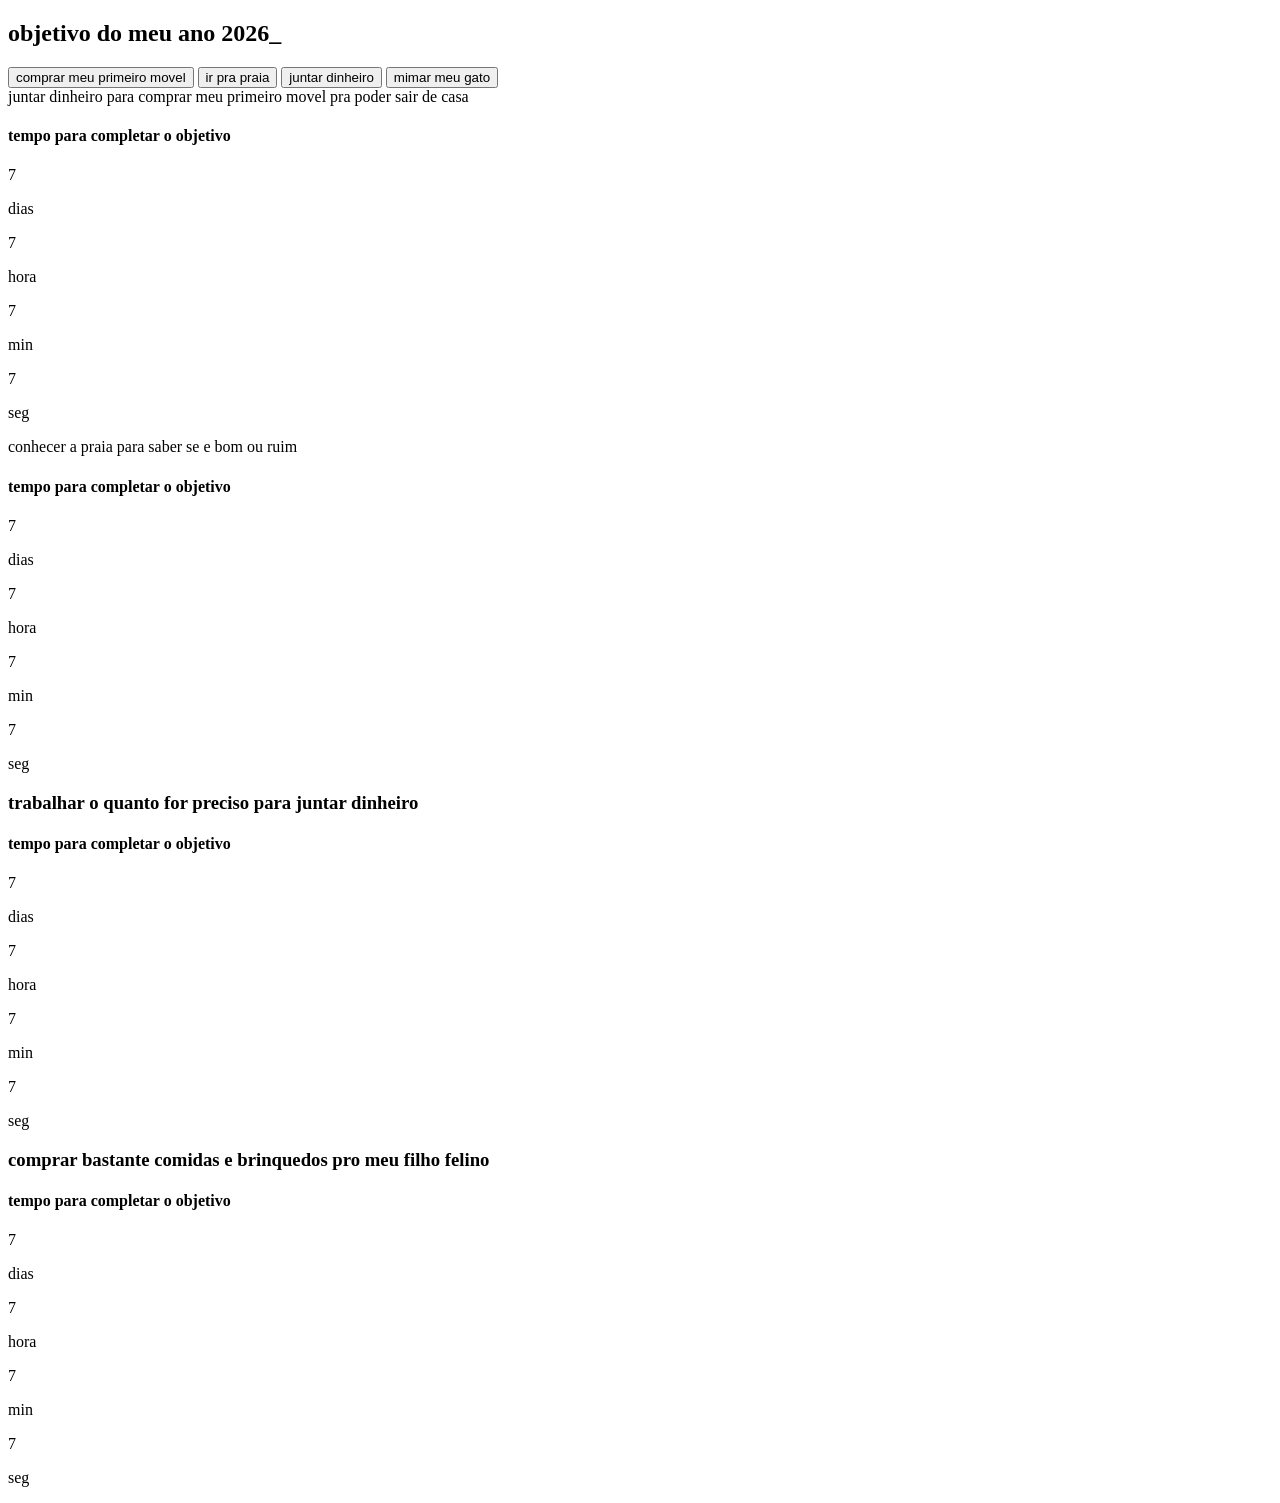
==== index.html @ 8443cf69 "teste" ====
<!DOCTYPE html>
<html lang="pt-br">
    <head>
        <meta charset="UTF-8">
        <meta name="viewport" content="width=device-width, initial-scale=1.0">
        <title>metas do meu ano 2026</title>
        <link rel="stylesheet" href="style.css">
    
    </head>

    <body>
<section class="conteudo principal">
    <h2 class="titulo principal">objetivo do meu ano 2026<span>_</span></h2>

    <div class="conteudo">

        <div class="botoes">
            <button class="botao-ativo">comprar meu primeiro movel</button>
            <button class="botao">ir pra praia</button>
            <button class="botao">juntar dinheiro</button>
            <button class="botao">mimar meu gato</button>
        </div>

    <div class="abas-textos">
    <div class="aba-conteudo ativo"
        <h3 class="aba-conteudo-titulo=principal">juntar dinheiro para comprar meu primeiro movel pra poder sair de casa</h3>
        <h4 class="aba-conteudo-titulo-secundario">tempo para completar o objetivo</h4>
    <div class="contador">
        <div class="contador-digito">
            <p class="contador-digto-numero" id="dias0">7</p>
            <p class="contador-digito-texto">dias</p>
        </div>
         <div class="contador-digito">
            <p class="contador-digto-numero" id="hora0">7</p>
            <p class="contador-digito-texto">hora</p>
        </div>
         <div class="contador-digito">
            <p class="contador-digto-numero" id="min0">7</p>
            <p class="contador-digito-texto">min</p>
        </div>
         <div class="contador-digito">
            <p class="contador-digto-numero" id="seg0">7</p>
            <p class="contador-digito-texto">seg</p>
         </div>
            </div>
               </div>
         <div class="abas-textos">
    <div class="aba-conteudo"
        <h3 class="aba-conteudo-titulo=principal">conhecer a praia para saber se e bom ou ruim </h3>
        <h4 class="aba-conteudo-titulo-secundario">tempo para completar o objetivo</h4>
    <div class="contador">
        <div class="contador-digito">
            <p class="contador-digto-numero" id="dias1">7</p>
            <p class="contador-digito-texto">dias</p>
        </div>
         <div class="contador-digito">
            <p class="contador-digto-numero" id="hora1">7</p>
            <p class="contador-digito-texto">hora</p>
        </div>
         <div class="contador-digito">
            <p class="contador-digto-numero" id="min1">7</p>
            <p class="contador-digito-texto">min</p>
        </div>
         <div class="contador-digito">
            <p class="contador-digto-numero" id="seg1">7</p>
            <p class="contador-digito-texto">seg</p>
         </div>
           </div>
             </div> 
         <div class="abas-textos">
    <div class="aba-conteudo">
        <h3 class="aba-conteudo-titulo=principal">trabalhar o quanto for preciso para juntar dinheiro</h3>
        <h4 class="aba-conteudo-titulo-secundario">tempo para completar o objetivo</h4>
    <div class="contador">
        <div class="contador-digito">
            <p class="contador-digto-numero" id="dias2">7</p>
            <p class="contador-digito-texto">dias</p>
        </div>
         <div class="contador-digito">
            <p class="contador-digto-numero" id="hora2">7</p>
            <p class="contador-digito-texto">hora</p>
        </div>
         <div class="contador-digito">
            <p class="contador-digto-numero" id="min2">7</p>
            <p class="contador-digito-texto">min</p>
        </div>
 <div class="contador-digito">
            <p class="contador-digto-numero" id="seg2">7</p>
            <p class="contador-digito-texto">seg</p>
           </div>
            </div>
         </div>
         <div class="abas-textos">
    <div class="aba-conteudo">
        <h3 class="aba-conteudo-titulo=principal">comprar  bastante comidas e brinquedos pro meu filho felino</h3>
        <h4 class="aba-conteudo-titulo-secundario">tempo para completar o objetivo</h4>
    <div class="contador">
        <div class="contador-digito">
            <p class="contador-digto-numero" id="dias3">7</p>
            <p class="contador-digito-texto">dias</p>
        </div>
         <div class="contador-digito">
            <p class="contador-digto-numero" id="hora3">7</p>
            <p class="contador-digito-texto">hora</p>
        </div>
         <div class="contador-digito">
            <p class="contador-digto-numero" id="min3">7</p>
            <p class="contador-digito-texto">min</p>
        </div>
         <div class="contador-digito">
            <p class="contador-digto-numero" id="seg3">7</p>
            <p class="contador-digito-texto">seg</p>
         </div>
        </div>
      </div>
         </div>
         </div>
         <section>
      <script src="main.js"></script>

    </body>
</html>
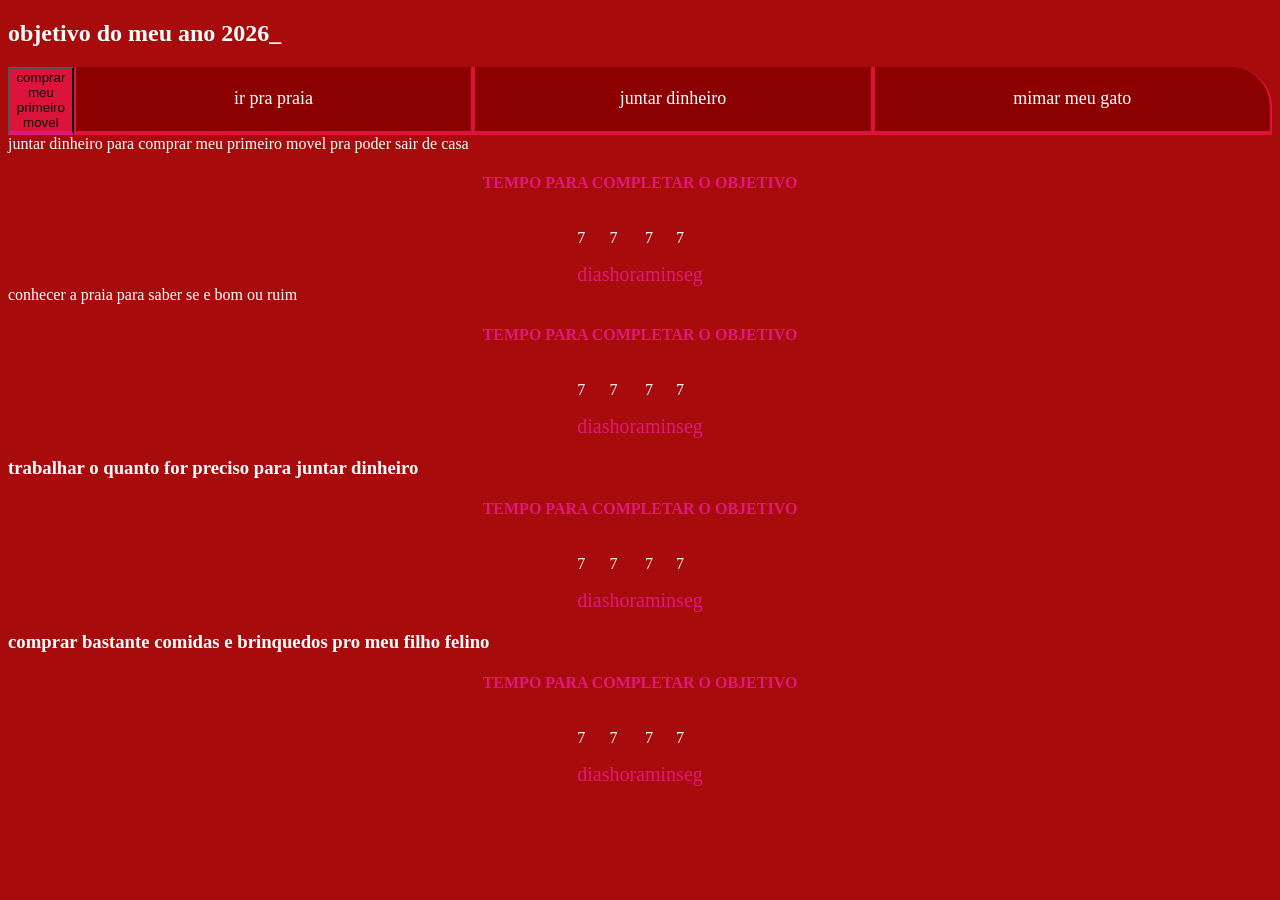
==== commit e2fe4c53: "ll" ====
--- a/index.html
+++ b/index.html
@@ -90,6 +90,7 @@
            </div>
             </div>
          </div>
+         </div>
          <div class="abas-textos">
     <div class="aba-conteudo">
         <h3 class="aba-conteudo-titulo=principal">comprar  bastante comidas e brinquedos pro meu filho felino</h3>
--- a/style.css
+++ b/style.css
@@ -0,0 +1,121 @@
+ @import url('https://fonts.googleapis.com/css2?family=Chakra+Petch:wght@400;700&display=swap&#39');
+
+
+ :root {
+    --cor-de-fundo: #a80b0b;
+    --grifar: #E1187C;
+    --branco: #ffffff;
+    --botao-ativo:#DC143C;
+    --botao-inativo: #8B0000;
+    --texto-fundo: 	#FF0000;
+ }
+ body {
+    background-color: var(--cor-de-fundo);
+    color: var(--branco);
+    font-family: Cambria, Cochin, Georgia, Times, 'Times New Roman', serif;
+ }
+ .conteudo-principal{
+    display: flex;
+    flex-direction: column;
+    justify-content: center;
+    align-items: center;
+    max-width: 1200px;
+    width: 100%;
+    margin: 0 auto;
+ }  
+  .titulo-principal{
+text-align: left;
+width: 100%;
+font-size: 32px;
+  }
+
+  .botao{
+font-family: 'Times New Roman', Times, serif;
+background-color: var(--botao-inativo);
+color: var(--branco);
+display: flex;
+justify-content: center;
+padding: 1em;
+font-size: 18px;
+align-items: center;
+width: 100%;
+border-bottom: 4px solid var(--botao-ativo);
+border-left: 2px solid var(--botao-ativo);
+border-right: 2px solid var(--botao-ativo);
+border-top: none;
+  }
+
+  .botao:first-child{
+border-radius: 40px 40px 0 0;
+  }
+
+  .botoes{
+   display: flex;
+  }
+
+  .botao-ativo{
+   background-color: var(--botao-ativo);
+   border-bottom: 4px solid var(--grifar);
+  }
+
+  .abas-texto{
+   background-color: var(--texto-fundo);
+   padding: 40px;
+   border-radius: 0 0 40px 40px;
+  }
+
+  .abas-conteudo.ativo{
+   display: block;
+  }
+
+  .abas-conteudo{
+   display: none;
+  }
+  .abas-conteudos-titulo-principal{
+   font-size: 28px;
+   text-align: center;
+  }
+
+  .aba-conteudo-titulo-secundario{
+   text-align: center;
+   color: var(--grifar);
+   text-transform: uppercase;
+  }
+
+  .contador{
+   display: flex;
+   justify-content: center;
+   flex-wrap: wrap;
+  }
+
+  .contdor-digito{
+   padding: 0 16px;
+   text-align: center;
+   min-width: 100px;
+  }
+
+  .contador-digito-numero{
+   font-size: 80px;
+   margin: 0;
+  }
+
+  .contador-digito-texto{
+   color: var(--grifar);
+   font-size: 20px;
+   margin: 0;
+  }
+
+  @media screen and  (min-width:768px){
+botao{
+    display: flex;
+
+  }
+  .botao:first-child{
+    border-radius: 40px 0 0 0;
+  }
+  .botao:last-child{
+    border-radius: 0 40px 0 0 ;
+  } 
+    }  
+  
+  
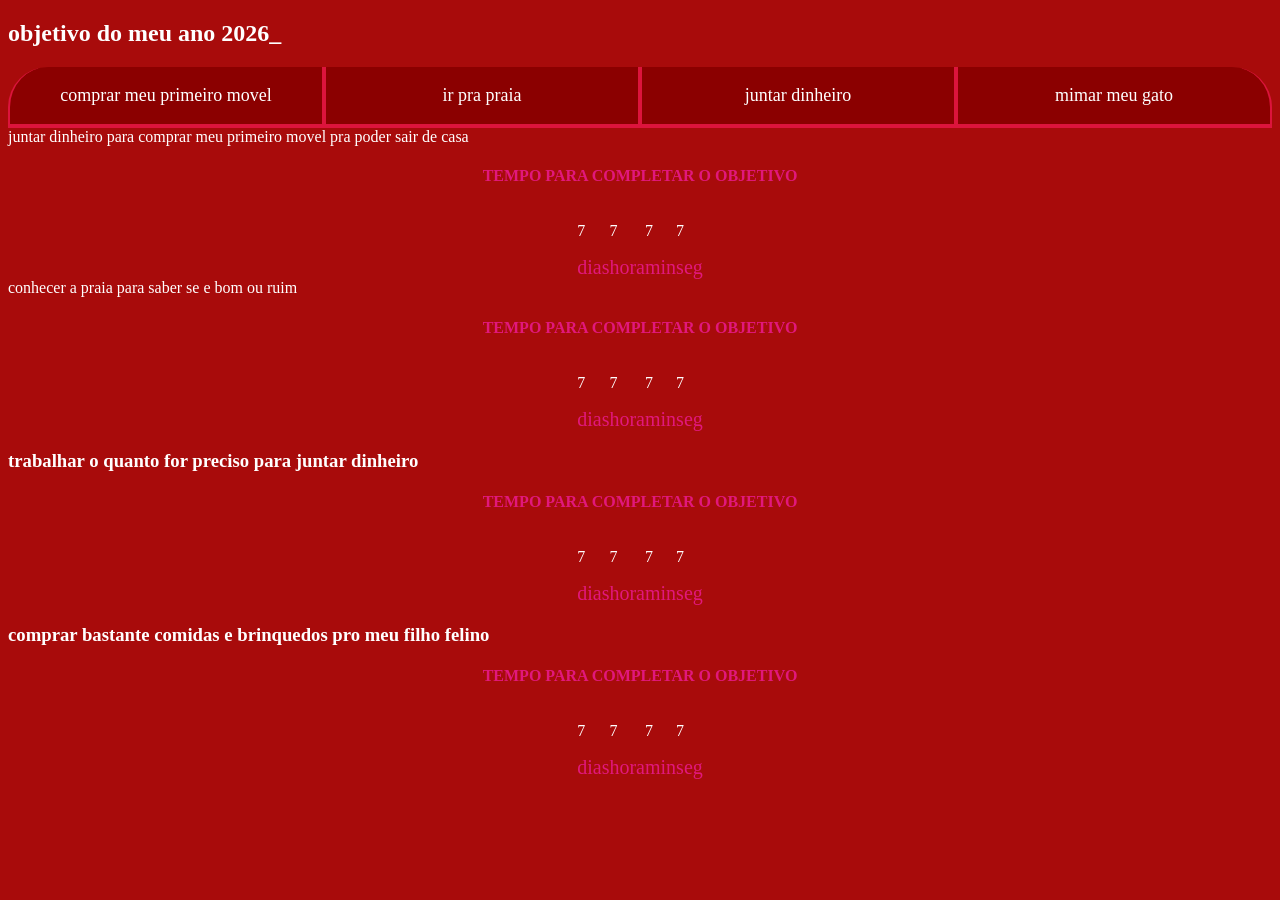
==== commit a9dd80e9: "ççç" ====
--- a/index.html
+++ b/index.html
@@ -15,7 +15,7 @@
     <div class="conteudo">
 
         <div class="botoes">
-            <button class="botao-ativo">comprar meu primeiro movel</button>
+            <button class="botao ativo">comprar meu primeiro movel</button>
             <button class="botao">ir pra praia</button>
             <button class="botao">juntar dinheiro</button>
             <button class="botao">mimar meu gato</button>
@@ -23,7 +23,7 @@
 
     <div class="abas-textos">
     <div class="aba-conteudo ativo"
-        <h3 class="aba-conteudo-titulo=principal">juntar dinheiro para comprar meu primeiro movel pra poder sair de casa</h3>
+        <h3 class="aba-conteudo-titulo-principal">juntar dinheiro para comprar meu primeiro movel pra poder sair de casa</h3>
         <h4 class="aba-conteudo-titulo-secundario">tempo para completar o objetivo</h4>
     <div class="contador">
         <div class="contador-digito">
@@ -46,7 +46,7 @@
                </div>
          <div class="abas-textos">
     <div class="aba-conteudo"
-        <h3 class="aba-conteudo-titulo=principal">conhecer a praia para saber se e bom ou ruim </h3>
+        <h3 class="aba-conteudo-titulo-principal">conhecer a praia para saber se e bom ou ruim </h3>
         <h4 class="aba-conteudo-titulo-secundario">tempo para completar o objetivo</h4>
     <div class="contador">
         <div class="contador-digito">
@@ -69,7 +69,7 @@
              </div> 
          <div class="abas-textos">
     <div class="aba-conteudo">
-        <h3 class="aba-conteudo-titulo=principal">trabalhar o quanto for preciso para juntar dinheiro</h3>
+        <h3 class="aba-conteudo-titulo-principal">trabalhar o quanto for preciso para juntar dinheiro</h3>
         <h4 class="aba-conteudo-titulo-secundario">tempo para completar o objetivo</h4>
     <div class="contador">
         <div class="contador-digito">
@@ -93,7 +93,7 @@
          </div>
          <div class="abas-textos">
     <div class="aba-conteudo">
-        <h3 class="aba-conteudo-titulo=principal">comprar  bastante comidas e brinquedos pro meu filho felino</h3>
+        <h3 class="aba-conteudo-titulo-principal">comprar  bastante comidas e brinquedos pro meu filho felino</h3>
         <h4 class="aba-conteudo-titulo-secundario">tempo para completar o objetivo</h4>
     <div class="contador">
         <div class="contador-digito">
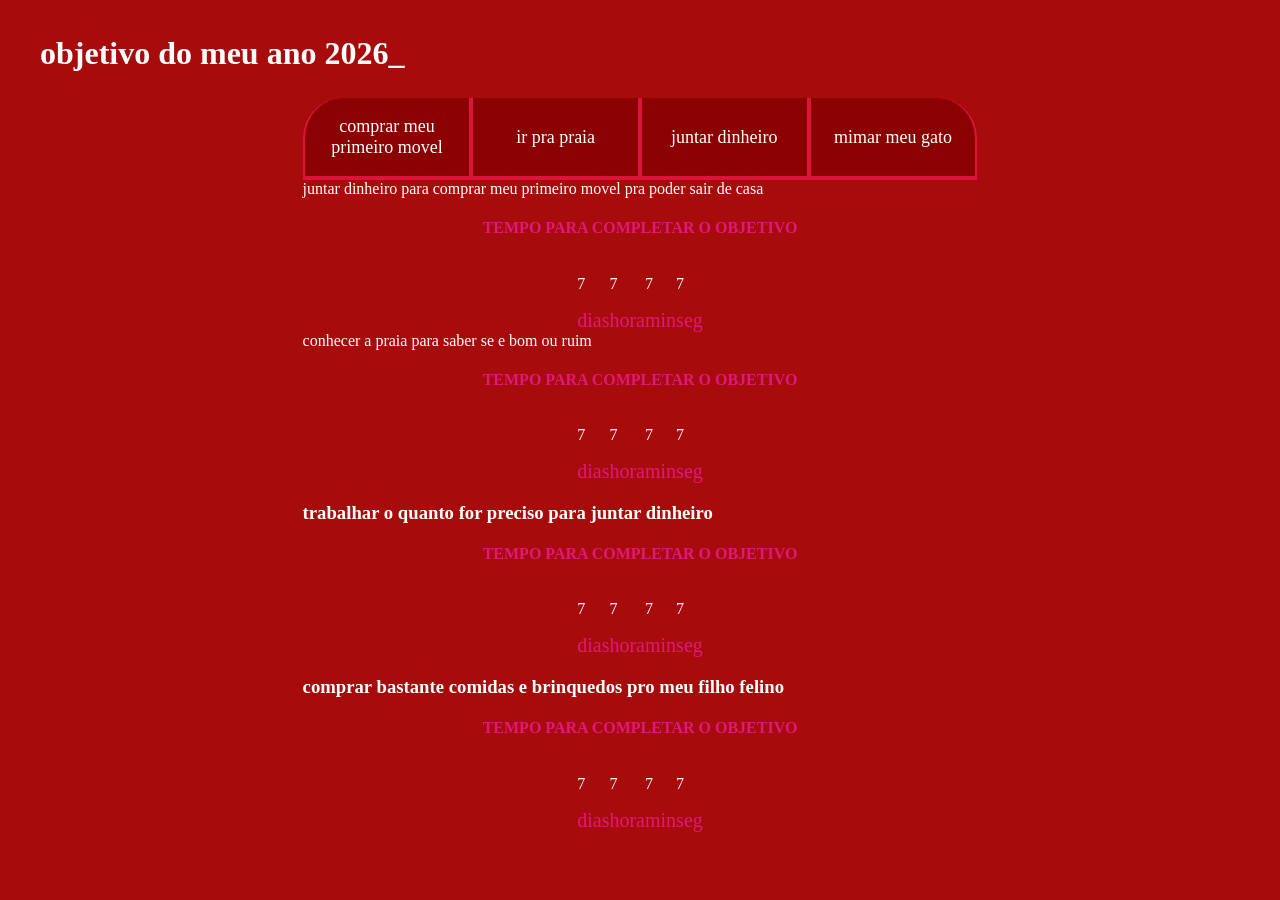
==== commit 7f152476: "te" ====
--- a/index.html
+++ b/index.html
@@ -9,8 +9,8 @@
     </head>
 
     <body>
-<section class="conteudo principal">
-    <h2 class="titulo principal">objetivo do meu ano 2026<span>_</span></h2>
+<section class="conteudo-principal">
+    <h2 class="titulo-principal">objetivo do meu ano 2026<span>_</span></h2>
 
     <div class="conteudo">
 
--- a/style.css
+++ b/style.css
@@ -23,13 +23,14 @@
     width: 100%;
     margin: 0 auto;
  }  
-  .titulo-principal{
+
+.titulo-principal{
 text-align: left;
 width: 100%;
 font-size: 32px;
   }
 
-  .botao{
+.botao{
 font-family: 'Times New Roman', Times, serif;
 background-color: var(--botao-inativo);
 color: var(--branco);
@@ -45,67 +46,67 @@
 border-top: none;
   }
 
-  .botao:first-child{
+.botao:first-child{
 border-radius: 40px 40px 0 0;
   }
 
-  .botoes{
+.botoes{
    display: flex;
   }
 
-  .botao-ativo{
+.botao-ativo{
    background-color: var(--botao-ativo);
    border-bottom: 4px solid var(--grifar);
   }
 
-  .abas-texto{
+.abas-texto{
    background-color: var(--texto-fundo);
    padding: 40px;
    border-radius: 0 0 40px 40px;
   }
 
-  .abas-conteudo.ativo{
+.abas-conteudo.ativo{
    display: block;
   }
 
-  .abas-conteudo{
+.abas-conteudo{
    display: none;
   }
-  .abas-conteudos-titulo-principal{
+.abas-conteudos-titulo-principal{
    font-size: 28px;
    text-align: center;
   }
 
-  .aba-conteudo-titulo-secundario{
+.aba-conteudo-titulo-secundario{
    text-align: center;
    color: var(--grifar);
    text-transform: uppercase;
   }
 
-  .contador{
+.contador{
    display: flex;
    justify-content: center;
    flex-wrap: wrap;
   }
 
-  .contdor-digito{
+.contdor-digito{
    padding: 0 16px;
    text-align: center;
    min-width: 100px;
   }
 
-  .contador-digito-numero{
+.contador-digito-numero{
    font-size: 80px;
    margin: 0;
   }
 
-  .contador-digito-texto{
+.contador-digito-texto{
    color: var(--grifar);
    font-size: 20px;
    margin: 0;
   }
 
-  @media screen and  (min-width:768px){
+@media screen and  (min-width:768px){
 botao{
     display: flex;
 
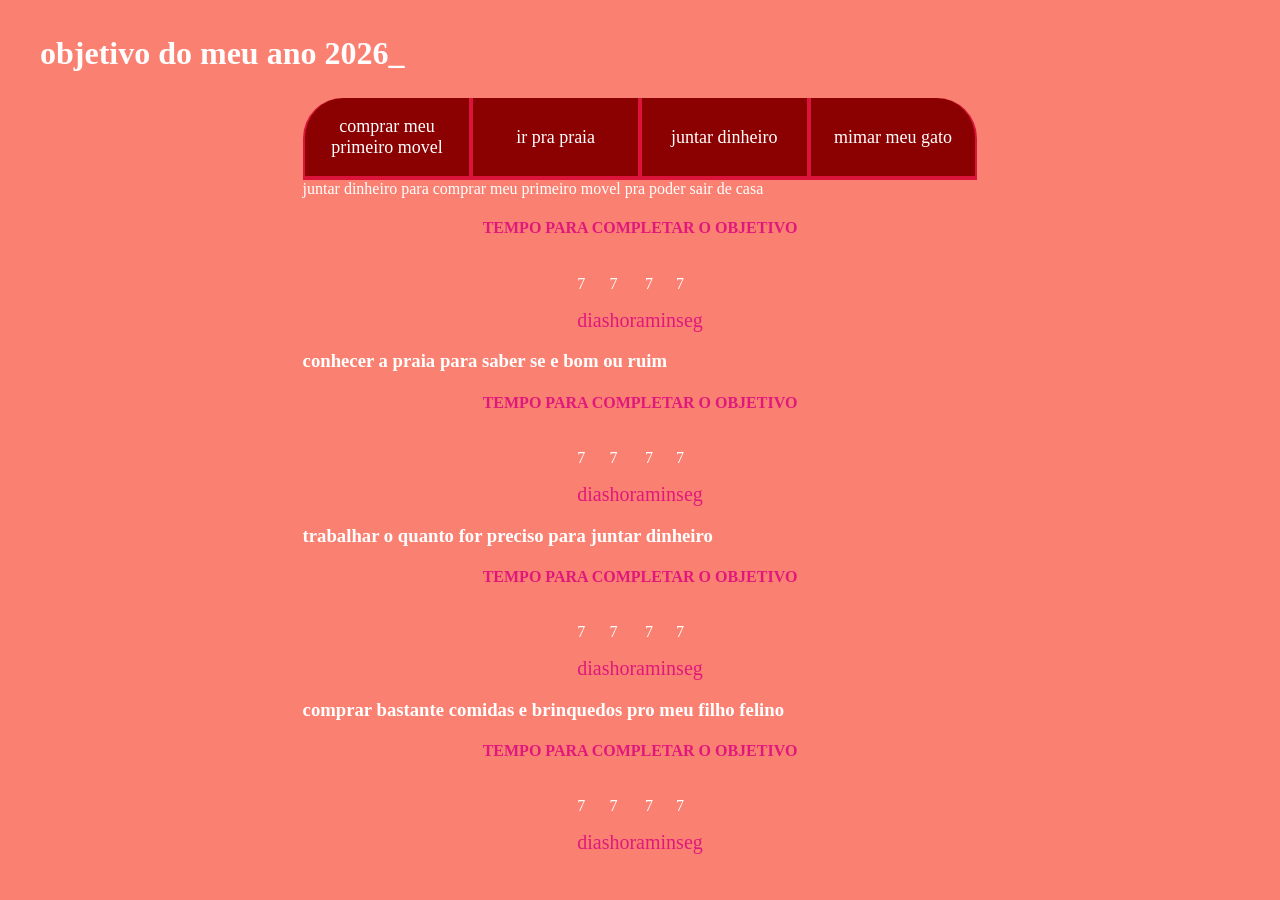
==== commit 5eb9b490: "tte" ====
--- a/index.html
+++ b/index.html
@@ -45,7 +45,7 @@
             </div>
                </div>
          <div class="abas-textos">
-    <div class="aba-conteudo"
+    <div class="aba-conteudo">
         <h3 class="aba-conteudo-titulo-principal">conhecer a praia para saber se e bom ou ruim </h3>
         <h4 class="aba-conteudo-titulo-secundario">tempo para completar o objetivo</h4>
     <div class="contador">
--- a/style.css
+++ b/style.css
@@ -2,7 +2,7 @@
 
 
  :root {
-    --cor-de-fundo: #a80b0b;
+    --cor-de-fundo: 	#FA8072;
     --grifar: #E1187C;
     --branco: #ffffff;
     --botao-ativo:#DC143C;
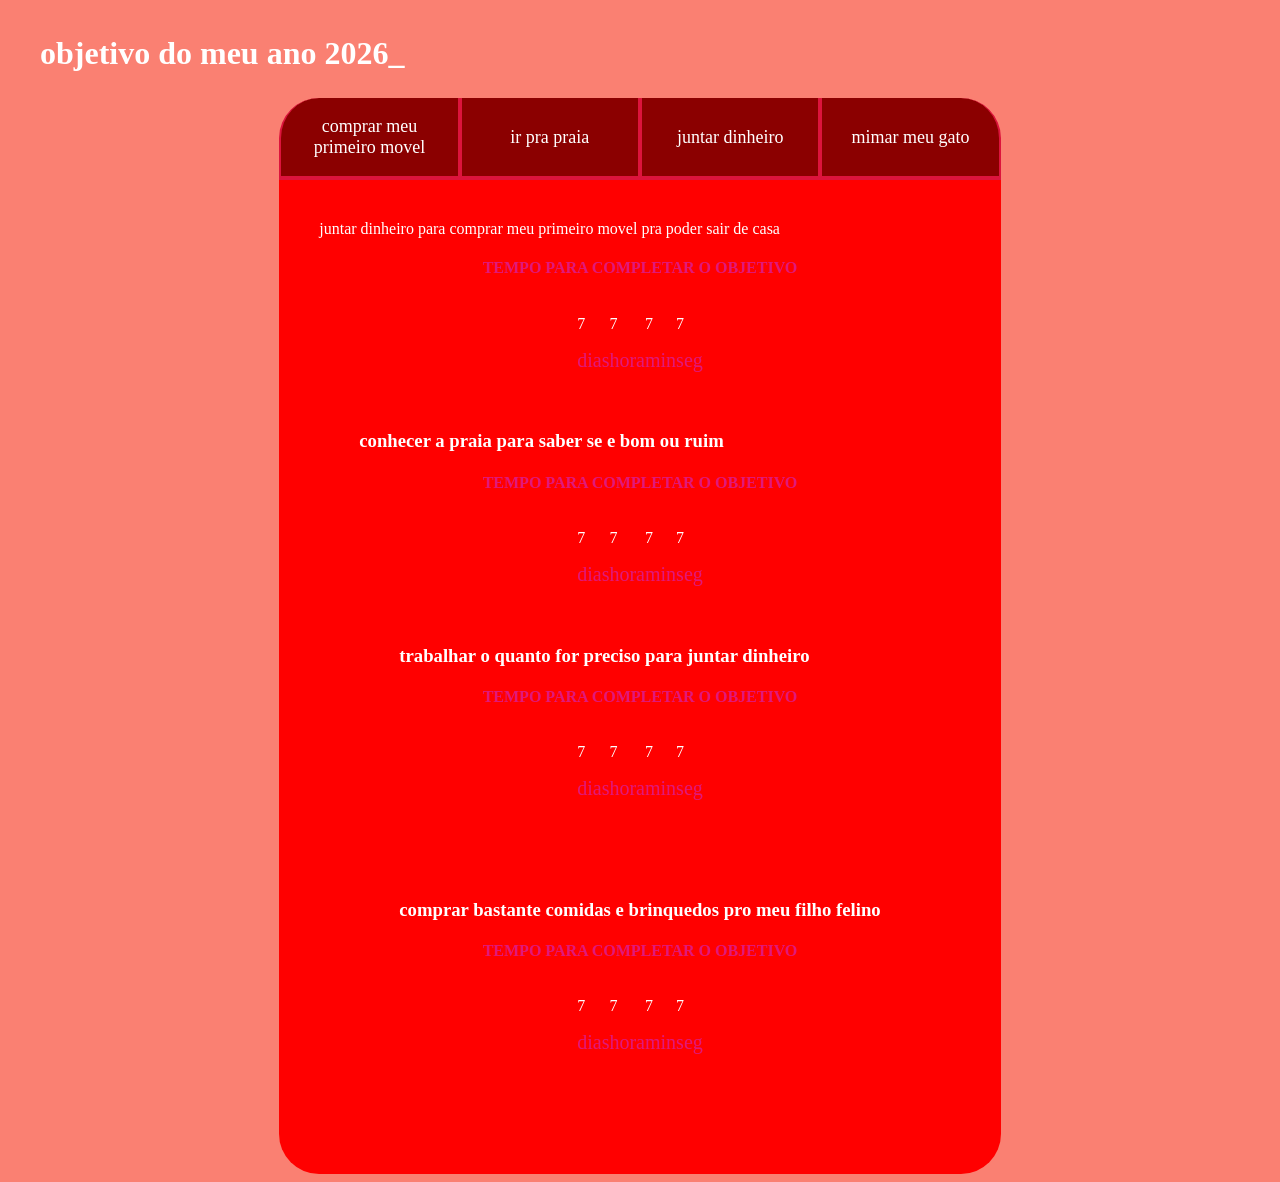
==== commit 54a03d6c: "122" ====
--- a/index.html
+++ b/index.html
@@ -23,7 +23,7 @@
 
     <div class="abas-textos">
     <div class="aba-conteudo ativo"
-        <h3 class="aba-conteudo-titulo-principal">juntar dinheiro para comprar meu primeiro movel pra poder sair de casa</h3>
+         <h3 class="aba-conteudo-titulo-principal">juntar dinheiro para comprar meu primeiro movel pra poder sair de casa</h3>
         <h4 class="aba-conteudo-titulo-secundario">tempo para completar o objetivo</h4>
     <div class="contador">
         <div class="contador-digito">
@@ -71,7 +71,8 @@
     <div class="aba-conteudo">
         <h3 class="aba-conteudo-titulo-principal">trabalhar o quanto for preciso para juntar dinheiro</h3>
         <h4 class="aba-conteudo-titulo-secundario">tempo para completar o objetivo</h4>
-    <div class="contador">
+   
+        <div class="contador">
         <div class="contador-digito">
             <p class="contador-digto-numero" id="dias2">7</p>
             <p class="contador-digito-texto">dias</p>
@@ -111,10 +112,10 @@
          <div class="contador-digito">
             <p class="contador-digto-numero" id="seg3">7</p>
             <p class="contador-digito-texto">seg</p>
-         </div>
-        </div>
-      </div>
-         </div>
+                      </div>
+                 </div>
+            </div>
+         </div>  
          </div>
          <section>
       <script src="main.js"></script>
--- a/style.css
+++ b/style.css
@@ -59,7 +59,7 @@
    border-bottom: 4px solid var(--grifar);
   }
 
-.abas-texto{
+.abas-textos{
    background-color: var(--texto-fundo);
    padding: 40px;
    border-radius: 0 0 40px 40px;
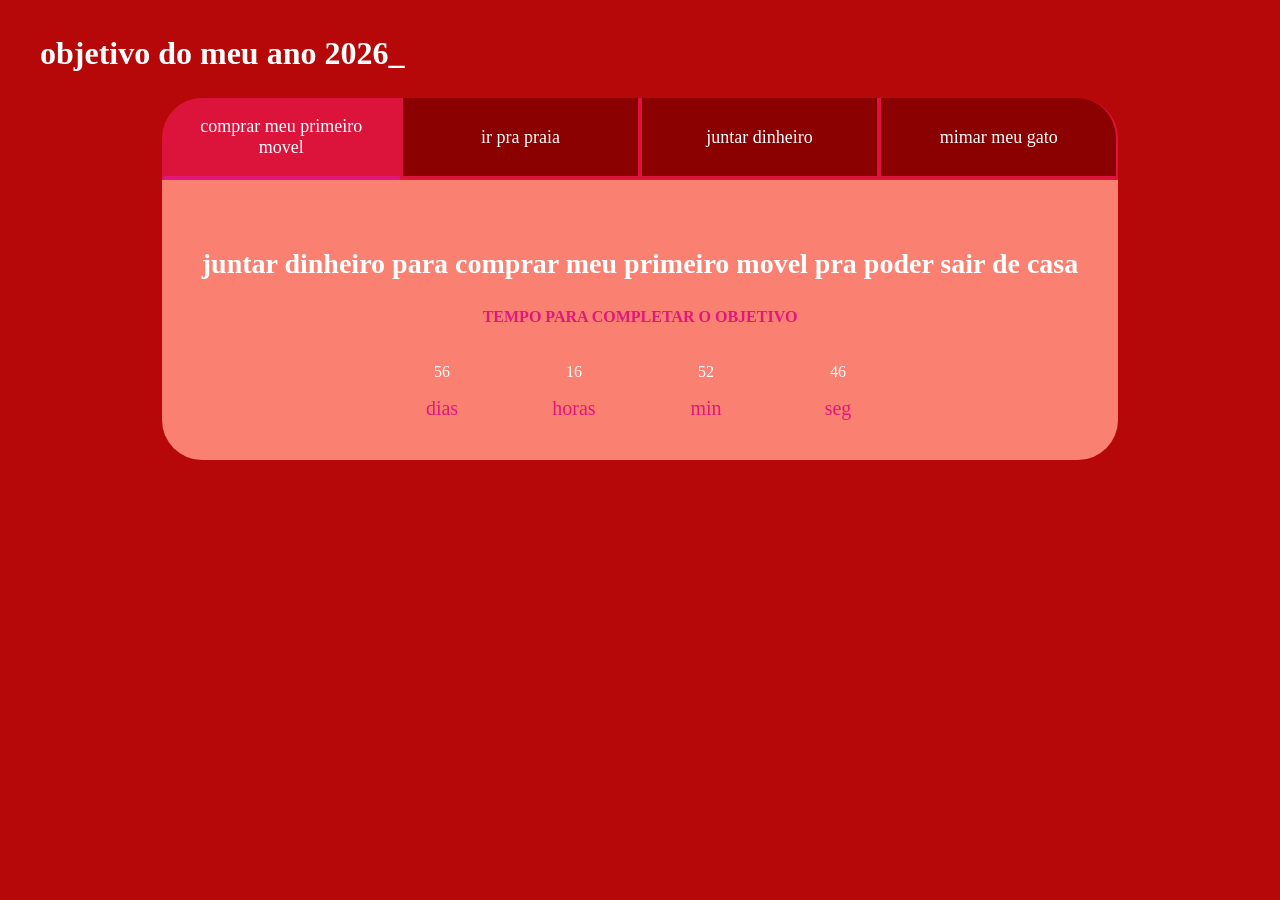
==== commit 0b7f6ca0: "tste" ====
--- a/index.html
+++ b/index.html
@@ -1,124 +1,118 @@
 <!DOCTYPE html>
 <html lang="pt-br">
-    <head>
-        <meta charset="UTF-8">
-        <meta name="viewport" content="width=device-width, initial-scale=1.0">
-        <title>metas do meu ano 2026</title>
-        <link rel="stylesheet" href="style.css">
-    
-    </head>
+<head>
+    <meta charset="UTF-8">
+    <meta name="viewport" content="width=device-width, initial-scale=1.0">
+    <title>metas do meu ano 2026</title>
+    <link rel="stylesheet" href="style.css">
+</head>
+<body>
+    <section class="conteudo-principal">
+        <h2 class="titulo-principal">objetivo do meu ano 2026<span>_</span></h2>
 
-    <body>
-<section class="conteudo-principal">
-    <h2 class="titulo-principal">objetivo do meu ano 2026<span>_</span></h2>
+        <div class="conteudo">
+            <div class="botoes">
+                <button class="botao ativo">comprar meu primeiro movel</button>
+                <button class="botao">ir pra praia</button>
+                <button class="botao">juntar dinheiro</button>
+                <button class="botao">mimar meu gato</button>
+            </div>
 
-    <div class="conteudo">
+            <div class="abas-textos">
+                <div class="aba-conteudo ativo">
+                    <h3 class="aba-conteudo-titulo-principal">juntar dinheiro para comprar meu primeiro movel pra poder sair de casa</h3>
+                    <h4 class="aba-conteudo-titulo-secundario">tempo para completar o objetivo</h4>
+                    <div class="contador">
+                        <div class="contador-digito">
+                            <p class="contador-digto-numero" id="dias0">0</p>
+                            <p class="contador-digito-texto">dias</p>
+                        </div>
+                        <div class="contador-digito">
+                            <p class="contador-digto-numero" id="horas0">0</p>
+                            <p class="contador-digito-texto">horas</p>
+                        </div>
+                        <div class="contador-digito">
+                            <p class="contador-digto-numero" id="min0">0</p>
+                            <p class="contador-digito-texto">min</p>
+                        </div>
+                        <div class="contador-digito">
+                            <p class="contador-digto-numero" id="seg0">0</p>
+                            <p class="contador-digito-texto">seg</p>
+                        </div>
+                    </div>
+                </div>
 
-        <div class="botoes">
-            <button class="botao ativo">comprar meu primeiro movel</button>
-            <button class="botao">ir pra praia</button>
-            <button class="botao">juntar dinheiro</button>
-            <button class="botao">mimar meu gato</button>
+                <div class="aba-conteudo">
+                    <h3 class="aba-conteudo-titulo-principal">conhecer a praia para saber se e bom ou ruim </h3>
+                    <h4 class="aba-conteudo-titulo-secundario">tempo para completar o objetivo</h4>
+                    <div class="contador">
+                        <div class="contador-digito">
+                            <p class="contador-digto-numero" id="dias1">0</p>
+                            <p class="contador-digito-texto">dias</p>
+                        </div>
+                        <div class="contador-digito">
+                            <p class="contador-digto-numero" id="horas1">0</p>
+                            <p class="contador-digito-texto">horas</p>
+                        </div>
+                        <div class="contador-digito">
+                            <p class="contador-digito-numero" id="min1">0</p>
+                            <p class="contador-digito-texto">min</p>
+                        </div>
+                        <div class="contador-digito">
+                            <p class="contador-digto-numero" id="seg1">0</p>
+                            <p class="contador-digito-texto">seg</p>
+                        </div>
+                    </div>
+                </div> 
+
+                <div class="aba-conteudo">
+                    <h3 class="aba-conteudo-titulo-principal">trabalhar o quanto for preciso para juntar dinheiro</h3>
+                    <h4 class="aba-conteudo-titulo-secundario">tempo para completar o objetivo</h4>
+                    <div class="contador">
+                        <div class="contador-digito">
+                            <p class="contador-digto-numero" id="dias2">0</p>
+                            <p class="contador-digito-texto">dias</p>
+                        </div>
+                        <div class="contador-digito">
+                            <p class="contador-digto-numero" id="horas2">0</p>
+                            <p class="contador-digito-texto">horas</p>
+                        </div>
+                        <div class="contador-digito">
+                            <p class="contador-digto-numero" id="min2">0</p>
+                            <p class="contador-digito-texto">min</p>
+                        </div>
+                        <div class="contador-digito">
+                            <p class="contador-digto-numero" id="seg2">0</p>
+                            <p class="contador-digito-texto">seg</p>
+                        </div>
+                    </div>
+                </div>
+
+                <div class="aba-conteudo">
+                    <h3 class="aba-conteudo-titulo-principal">comprar bastante comidas e brinquedos pro meu filho felino</h3>
+                    <h4 class="aba-conteudo-titulo-secundario">tempo para completar o objetivo</h4>
+                    <div class="contador">
+                        <div class="contador-digito">
+                            <p class="contador-digto-numero" id="dias3">0</p>
+                            <p class="contador-digito-texto">dias</p>
+                        </div>
+                        <div class="contador-digito">
+                            <p class="contador-digto-numero" id="horas3">0</p>
+                            <p class="contador-digito-texto">horas</p>
+                        </div>
+                        <div class="contador-digito">
+                            <p class="contador-digto-numero" id="min3">0</p>
+                            <p class="contador-digito-texto">min</p>
+                        </div>
+                        <div class="contador-digito">
+                            <p class="contador-digto-numero" id="seg3">0</p>
+                            <p class="contador-digito-texto">seg</p>
+                        </div>
+                    </div>
+                </div>
+            </div>  
         </div>
-
-    <div class="abas-textos">
-    <div class="aba-conteudo ativo"
-         <h3 class="aba-conteudo-titulo-principal">juntar dinheiro para comprar meu primeiro movel pra poder sair de casa</h3>
-        <h4 class="aba-conteudo-titulo-secundario">tempo para completar o objetivo</h4>
-    <div class="contador">
-        <div class="contador-digito">
-            <p class="contador-digto-numero" id="dias0">7</p>
-            <p class="contador-digito-texto">dias</p>
-        </div>
-         <div class="contador-digito">
-            <p class="contador-digto-numero" id="hora0">7</p>
-            <p class="contador-digito-texto">hora</p>
-        </div>
-         <div class="contador-digito">
-            <p class="contador-digto-numero" id="min0">7</p>
-            <p class="contador-digito-texto">min</p>
-        </div>
-         <div class="contador-digito">
-            <p class="contador-digto-numero" id="seg0">7</p>
-            <p class="contador-digito-texto">seg</p>
-         </div>
-            </div>
-               </div>
-         <div class="abas-textos">
-    <div class="aba-conteudo">
-        <h3 class="aba-conteudo-titulo-principal">conhecer a praia para saber se e bom ou ruim </h3>
-        <h4 class="aba-conteudo-titulo-secundario">tempo para completar o objetivo</h4>
-    <div class="contador">
-        <div class="contador-digito">
-            <p class="contador-digto-numero" id="dias1">7</p>
-            <p class="contador-digito-texto">dias</p>
-        </div>
-         <div class="contador-digito">
-            <p class="contador-digto-numero" id="hora1">7</p>
-            <p class="contador-digito-texto">hora</p>
-        </div>
-         <div class="contador-digito">
-            <p class="contador-digto-numero" id="min1">7</p>
-            <p class="contador-digito-texto">min</p>
-        </div>
-         <div class="contador-digito">
-            <p class="contador-digto-numero" id="seg1">7</p>
-            <p class="contador-digito-texto">seg</p>
-         </div>
-           </div>
-             </div> 
-         <div class="abas-textos">
-    <div class="aba-conteudo">
-        <h3 class="aba-conteudo-titulo-principal">trabalhar o quanto for preciso para juntar dinheiro</h3>
-        <h4 class="aba-conteudo-titulo-secundario">tempo para completar o objetivo</h4>
-   
-        <div class="contador">
-        <div class="contador-digito">
-            <p class="contador-digto-numero" id="dias2">7</p>
-            <p class="contador-digito-texto">dias</p>
-        </div>
-         <div class="contador-digito">
-            <p class="contador-digto-numero" id="hora2">7</p>
-            <p class="contador-digito-texto">hora</p>
-        </div>
-         <div class="contador-digito">
-            <p class="contador-digto-numero" id="min2">7</p>
-            <p class="contador-digito-texto">min</p>
-        </div>
- <div class="contador-digito">
-            <p class="contador-digto-numero" id="seg2">7</p>
-            <p class="contador-digito-texto">seg</p>
-           </div>
-            </div>
-         </div>
-         </div>
-         <div class="abas-textos">
-    <div class="aba-conteudo">
-        <h3 class="aba-conteudo-titulo-principal">comprar  bastante comidas e brinquedos pro meu filho felino</h3>
-        <h4 class="aba-conteudo-titulo-secundario">tempo para completar o objetivo</h4>
-    <div class="contador">
-        <div class="contador-digito">
-            <p class="contador-digto-numero" id="dias3">7</p>
-            <p class="contador-digito-texto">dias</p>
-        </div>
-         <div class="contador-digito">
-            <p class="contador-digto-numero" id="hora3">7</p>
-            <p class="contador-digito-texto">hora</p>
-        </div>
-         <div class="contador-digito">
-            <p class="contador-digto-numero" id="min3">7</p>
-            <p class="contador-digito-texto">min</p>
-        </div>
-         <div class="contador-digito">
-            <p class="contador-digto-numero" id="seg3">7</p>
-            <p class="contador-digito-texto">seg</p>
-                      </div>
-                 </div>
-            </div>
-         </div>  
-         </div>
-         <section>
-      <script src="main.js"></script>
-
-    </body>
+    </section>
+    <script src="main.js"></script>
+</body>
 </html>
--- a/style.css
+++ b/style.css
@@ -1,122 +1,123 @@
- @import url('https://fonts.googleapis.com/css2?family=Chakra+Petch:wght@400;700&display=swap&#39');
+@import url('https://fonts.googleapis.com/css2?family=Chakra+Petch:wght@400;700&display=swap');
 
+:root {
+   --cor-de-fundo: #b60808;
+   --grifar: #E1187C;
+   --branco: #ffffff;
+   --botao-ativo: #DC143C;
+   --botao-inativo: #8B0000;
+   --texto-fundo: #FA8072;
+}
 
- :root {
-    --cor-de-fundo: 	#FA8072;
-    --grifar: #E1187C;
-    --branco: #ffffff;
-    --botao-ativo:#DC143C;
-    --botao-inativo: #8B0000;
-    --texto-fundo: 	#FF0000;
- }
- body {
-    background-color: var(--cor-de-fundo);
-    color: var(--branco);
-    font-family: Cambria, Cochin, Georgia, Times, 'Times New Roman', serif;
- }
- .conteudo-principal{
-    display: flex;
-    flex-direction: column;
-    justify-content: center;
-    align-items: center;
-    max-width: 1200px;
-    width: 100%;
-    margin: 0 auto;
- }  
+body {
+   background-color: var(--cor-de-fundo);
+   color: var(--branco);
+   font-family: Cambria, Cochin, Georgia, Times, 'Times New Roman', serif;
+}
 
-.titulo-principal{
-text-align: left;
-width: 100%;
-font-size: 32px;
-  }
+.conteudo-principal {
+   display: flex;
+   flex-direction: column;
+   justify-content: center;
+   align-items: center;
+   max-width: 1200px;
+   width: 100%;
+   margin: 0 auto;
+}  
 
-.botao{
-font-family: 'Times New Roman', Times, serif;
-background-color: var(--botao-inativo);
-color: var(--branco);
-display: flex;
-justify-content: center;
-padding: 1em;
-font-size: 18px;
-align-items: center;
-width: 100%;
-border-bottom: 4px solid var(--botao-ativo);
-border-left: 2px solid var(--botao-ativo);
-border-right: 2px solid var(--botao-ativo);
-border-top: none;
-  }
+.titulo-principal {
+   text-align: left;
+   width: 100%;
+   font-size: 32px;
+}
 
-.botao:first-child{
-border-radius: 40px 40px 0 0;
-  }
+.botoes {
+   display: flex;
+}
 
-.botoes{
+.botao {
+   font-family: 'Times New Roman', Times, serif;
+   background-color: var(--botao-inativo);
+   color: var(--branco);
    display: flex;
-  }
+   justify-content: center;
+   padding: 1em;
+   font-size: 18px;
+   align-items: center;
+   width: 100%;
+   border-bottom: 4px solid var(--botao-ativo);
+   border-left: 2px solid var(--botao-ativo);
+   border-right: 2px solid var(--botao-ativo);
+   border-top: none;
+   cursor: pointer;
+}
 
-.botao-ativo{
+.botao:first-child {
+   border-radius: 40px 40px 0 0;
+}
+
+/* Correção aqui: de .botao-ativo para .botao.ativo */
+.botao.ativo {
    background-color: var(--botao-ativo);
    border-bottom: 4px solid var(--grifar);
-  }
+}
 
-.abas-textos{
+.abas-textos {
    background-color: var(--texto-fundo);
    padding: 40px;
    border-radius: 0 0 40px 40px;
-  }
+}
 
-.abas-conteudo.ativo{
+.aba-conteudo {
+   display: none;
+}
+
+.aba-conteudo.ativo {
    display: block;
-  }
+}
 
-.abas-conteudo{
-   display: none;
-  }
-.abas-conteudos-titulo-principal{
+.aba-conteudo-titulo-principal {
    font-size: 28px;
    text-align: center;
-  }
+}
 
-.aba-conteudo-titulo-secundario{
+.aba-conteudo-titulo-secundario {
    text-align: center;
    color: var(--grifar);
    text-transform: uppercase;
-  }
+}
 
-.contador{
+.contador {
    display: flex;
    justify-content: center;
    flex-wrap: wrap;
-  }
+}
 
-.contdor-digito{
+.contador-digito {
    padding: 0 16px;
    text-align: center;
    min-width: 100px;
-  }
+}
 
-.contador-digito-numero{
+.contador-digito-numero {
    font-size: 80px;
    margin: 0;
-  }
+}
 
-.contador-digito-texto{
+.contador-digito-texto {
    color: var(--grifar);
    font-size: 20px;
    margin: 0;
-  }
+}
 
-@media screen and  (min-width:768px){
-botao{
-    display: flex;
-
-  }
-  .botao:first-child{
-    border-radius: 40px 0 0 0;
-  }
-  .botao:last-child{
-    border-radius: 0 40px 0 0 ;
-  } 
-    }  
-  
-  +@media screen and (min-width: 768px) {
+   .botao {
+       display: flex;
+   }
+   .botao:first-child {
+       border-radius: 40px 0 0 0;
+   }
+   .botao:last-child {
+       border-radius: 0 40px 0 0;
+   } 
+}
